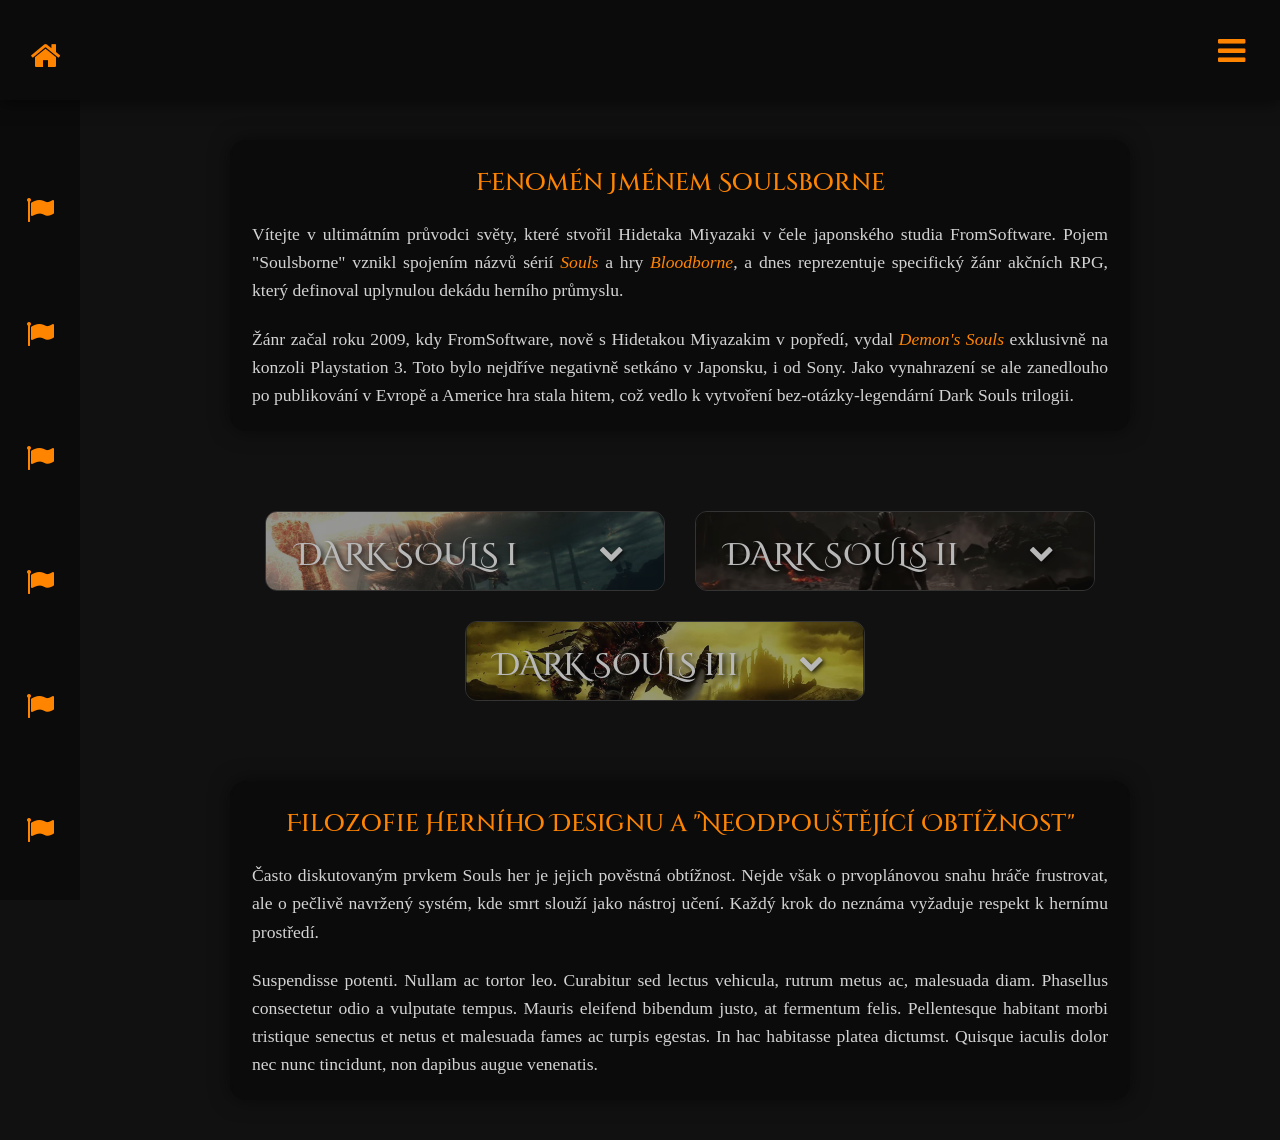
==== darksouls.html @ ad2471c4 "yup" ====
<!DOCTYPE html>
<html lang="cs">

<!-- https://developer.mozilla.org/en-US/docs/Web/CSS/Reference/Selectors/:nth-child -->

<!-- úkoly:
-->

<head>
    <meta charset="UTF-8">
    <meta name="viewport" content="width=device-width, initial-scale=1.0">
    <title>Soulsborne Univerzum | Hlavní stránka</title>
    <link rel="stylesheet" href="https://cdnjs.cloudflare.com/ajax/libs/font-awesome/4.7.0/css/font-awesome.min.css">
    <link rel="stylesheet" href="css/masterstyl.css">
    <link rel="icon" href="img/favicon.ico">
</head>

<body>
    <a href="index.html"><i class="fa fa-home"></i></a>

    <div id="headerButton"><i class="fa fa-bars"></i></div>
    <header id="header">
        <div class="row" id="row">
            <!-- Souls -->
            <div class="group" id="souls">
                <div class="darkSouls item prime" style="--item-width:100%;">
                    <a href="darksouls.html"><img src="img/header/DarkS/darkSouls.png" alt="Dark"></a>
                </div>
                <div class="item prime" id="item">
                    <a href="demonsouls.html"><img src="img/header/DS/demons.png" alt="Demon's"></a>
                </div>
                <div class="item main">
                    <a href="demonsouls.html"><img src="img/header/DS/souls.png" alt="Souls"></a>
                </div>
            </div>
            <!-- Borne -->
            <div class="group" id="BB">
                <div class="item prime">
                    <a href="bloodborne.html"><img src="img/header/BB/blood.png" alt="Blood'"></a>
                </div>
                <div class="item main">
                    <a href="bloodborne.html"><img src="img/header/BB/borne.png" alt="borne"></a>
                </div>
            </div>
            <!-- Kiro -->
            <div class="group" id="SSDT">
                <div class="item prime" style="--item-width:var(--item-width);">
                    <a href="sekiro.html"><img src="img/header/SSDT/se.png" alt="Se"></a>
                </div>
                <div class="item main">
                    <a href="sekiro.html"><img src="img/header/SSDT/kiro.png" alt="kiro"></a>
                </div>
            </div>
            <!-- Ring -->
            <div id="ER" class="group">
                <div class="er item prime">
                    <a href="eldenring.html"><img src="img/header/ER/elden.png" alt="Elden'"></a>
                </div>
                <div class="item main">
                    <a href="eldenring.html"><img src="img/header/ER/ring.png" alt="Ring"></a>
                </div>
            </div>
        </div>
    </header>

    <div class="wrapper">
        <nav class="sidebar" id="sidebar">
            <div><a href="#"><i class="fa fa-flag"></i><span class="tooltip" id="cast1">example</span></a></div>
            <div><a href="#"><i class="fa fa-flag"></i><span class="tooltip" id="cast2">example</span></a></div>
            <div><a href="#"><i class="fa fa-flag"></i><span class="tooltip" id="cast3">example</span></a></div>
            <div><a href="#"><i class="fa fa-flag"></i><span class="tooltip" id="cast4">example</span></a></div>
            <div><a href="#"><i class="fa fa-flag"></i><span class="tooltip" id="cast5">example</span></a></div>
            <div><a href="#"><i class="fa fa-flag"></i><span class="tooltip" id="cast6">example6</span></a></div>
        </nav>

        <!-- úvod -->
        <section class="content-section" id="content">
            <h1>Fenomén Jménem Soulsborne</h1>
            <p>Vítejte v ultimátním průvodci světy, které stvořil Hidetaka Miyazaki v čele japonského studia
                FromSoftware. Pojem
                "Soulsborne" vznikl spojením názvů sérií <a href=""><em>Souls</em></a> a hry <a
                    href=""><em>Bloodborne</em></a>, a dnes reprezentuje
                specifický žánr akčních RPG, který definoval uplynulou dekádu herního průmyslu.</p>

            <p>Žánr začal roku 2009, kdy FromSoftware, nově s Hidetakou Miyazakim v popředí, vydal <a
                    href=""><em>Demon's Souls</em></a> exklusivně na konzoli Playstation 3. Toto bylo nejdříve negativně
                setkáno v Japonsku, i od Sony. Jako vynahrazení se ale zanedlouho po publikování v Evropě a Americe hra
                stala hitem, což vedlo k vytvoření bez-otázky-legendární Dark Souls trilogii.</p>

            <p>

            </p>
            <!-- stranka o miyazakim a fromu -->
        </section>

        <section class="cards-grid">
            <!-- DS1 -->
            <div id="DarkSoulsCard1" class="menu-card">
                <div class="buttonHeader menu-button">
                    <span>DARK SOULS i</span><i class="fa fa-chevron-down"></i>
                </div>
                <div class="select">
                    <div><a href="darksouls1.html#">Obecné informace</a></div>
                    <div><a href="darksouls1.html#">Svět a Lore</a></div>
                    <div><a href="darksouls1.html#">Příběh</a></div>
                    <div><a href="darksouls1.html#">Postavy</a></div>
                    <div><a href="darksouls1.html#">Démoni a Bossové</a></div>
                    <div><a href="darksouls1.html#">Klíčové předměty</a></div>
                    <div><a href="darksouls1.html#">Zbroj a zbraně</a></div>
                </div>
            </div>
            <!-- DS2 -->
            <div id="DarkSoulsCard2" class="menu-card">
                <div class="buttonHeader menu-button">
                    <span>DARK SOULS ii</span><i class="fa fa-chevron-down"></i>
                </div>
                <div class="select">
                    <div><a href="darksouls2.html#">Obecné informace</a></div>
                    <div><a href="darksouls2.html#">Svět a Lore</a></div>
                    <div><a href="darksouls2.html#">Příběh</a></div>
                    <div><a href="darksouls2.html#">Postavy</a></div>
                    <div><a href="darksouls2.html#">Démoni a Bossové</a></div>
                    <div><a href="darksouls2.html#">Klíčové předměty</a></div>
                    <div><a href="darksouls2.html#">Zbroj a zbraně</a></div>
                </div>
            </div>
            <!-- DS3 -->
            <div id="DarkSoulsCard3" class="menu-card">
                <div class="buttonHeader menu-button">
                    <span>DARK SOULS iii</span><i class="fa fa-chevron-down"></i>
                </div>
                <div class="select">
                    <div><a href="darksouls3.html#">Obecné informace</a></div>
                    <div><a href="darksouls3.html#">Svět a Lore</a></div>
                    <div><a href="darksouls3.html#">Příběh</a></div>
                    <div><a href="darksouls3.html#">Postavy</a></div>
                    <div><a href="darksouls3.html#">Démoni a Bossové</a></div>
                    <div><a href="darksouls3.html#">Klíčové předměty</a></div>
                    <div><a href="darksouls3.html#">Zbroj a zbraně</a></div>
                </div>
            </div>
        </section>

        <!-- filozofie hratelnosti -->
        <section class="content-section">
            <h2>Filozofie Herního Designu a "Neodpouštějící Obtížnost"</h2>

            <p>Často diskutovaným prvkem Souls her je jejich pověstná obtížnost. Nejde však o prvoplánovou snahu
                hráče
                frustrovat, ale o pečlivě navržený systém, kde smrt slouží jako nástroj učení. Každý krok do neznáma
                vyžaduje respekt k hernímu prostředí.</p>

            <p>Suspendisse potenti. Nullam ac tortor leo. Curabitur sed lectus vehicula, rutrum metus ac, malesuada
                diam.
                Phasellus consectetur odio a vulputate tempus. Mauris eleifend bibendum justo, at fermentum felis.
                Pellentesque habitant morbi tristique senectus et netus et malesuada fames ac turpis egestas. In hac
                habitasse platea dictumst. Quisque iaculis dolor nec nunc tincidunt, non dapibus augue venenatis.
            </p>

        </section>
    </div>

    <script src="js/scripts.js"></script>

</body>

</html>
---- css/masterstyl.css ----
/* ZÁKLADNÍ NASTAVENÍ */


        @font-face {
            font-family: CinzelDecorative;
            src: url(../font/CinzelDecorative-Medium.otf);
        }

        * {
            box-sizing: border-box;
            font-family: 'Times New Roman', Times, serif;
        }

        ::-webkit-scrollbar {
            background-color: #0c0b0b;
            margin: 0;
        }

        ::-webkit-scrollbar-thumb {
            background-color: #2a2a2a;
        }

        body {
            background-color: #111;
            color: #d3d3d3;
            margin: 0;
            line-height: 1.6;
        }

        h1,
        h2,
        h3 {
            color: #ff8400;
            text-align: center;
            font-weight: normal;
            font-family: CinzelDecorative;
        }

        /* --- OBRÁZKOVÁ NAVIGACE --- */


        header {
            background-color: #0c0b0b;
            box-shadow: 0 4px 15px rgba(0, 0, 0, 0.5);
            position: sticky;
            top: 0;
            z-index: 5;
            transition: all 1s ease;
            max-height: 120px;
        }

        .row {
            display: flex;
            gap: clamp(10px, 1.5vw, 15px);
            padding: clamp(10px, 2vw, 15px);
            flex-wrap: wrap;
            justify-content: center;
            align-items: center;
            transition: opacity .5s ease;
            opacity: 0;
        }

        .cards-grid>.menu-card:last-of-type {
            position: relative;
            left: 50%
        }

        .item {
            --item-width: 400px;
            border-radius: 8px;
            overflow: hidden;
            flex-shrink: 0;
            display: flex;
        }

        .group {
            display: flex;
            gap: 0;
            cursor: pointer;
            transition: gap 0.8s ease;
        }

        .group:hover {
            gap: 5px;
        }

        .item.prime {
            max-width: 0;
            opacity: 0;
            transition: max-width 0.8s ease,
                opacity 0.8s ease;
        }

        .group:hover .item.prime,
        .group:focus-within .item.prime {
            max-width: 500px;
            opacity: 1;
        }

        .fa.fa-home {
            font-size: 32px;
            position: fixed;
            z-index: 100;
            top: 40px;
            left: 30px;
        }

        .fa.fa-bars,
        .fa.fa-times {
            position: fixed;
            z-index: 100;
            right: 0;
            top: 0;
            margin-right: 35px;
            margin-top: 35px;
            font-size: 32px;
            color: #ff8400;
            transition: all .8s ease;
            cursor: pointer;
            display: none;
        }

        .fa.fa-times {
            display: none;
        }

        .fa.fa-bars:hover,
        .fa.fa-times:hover {
            color: rgb(255, 224, 140);
        }

        .item img {
            height: clamp(45px, 6vw, 85px);
            width: auto;
            max-width: none;
            display: block;
        }

        .darkSouls img {
            width: var(--item-width);
            max-width: none;
            object-fit: cover;
            object-position: left center;
        }

        .content-section {
            max-width: 900px;
            width: 90%;
            margin: 40px auto;
            padding: 0 20px;
            border: 2px solid #0c0b0b;
            background-color: #0c0b0b;
            border-radius: 16px;
            box-shadow: 0 0 20px rgba(0, 0, 0, 0.5);
            transition: all 1s ease;
        }

        .content-section p {
            font-size: 1.1rem;
            margin-bottom: 20px;
            text-align: justify;
        }

        /*  HERNÍ KARTY */
        .cards-grid {
            display: grid;
            grid-template-columns: repeat(auto-fit, minmax(400px, 1fr));
            gap: 30px;
            max-width: 1200px;
            margin: 40px auto;
        }

        .menu-card {
            position: relative;
            text-align: center;
            display: flex;
            flex-direction: column;
            justify-content: space-evenly;
            padding: 20px;
            border-radius: 12px;
            border: 1px solid #444;
            opacity: 0.7;
            max-height: 80px;
            overflow: hidden;
            transition: all 1s cubic-bezier(0.4, 0, 0.2, 1), max-height 1.5s cubic-bezier(0.4, 0, 0.2, 1);
        }

        .menu-card.is-open {
            max-height: 500px;
            opacity: 1;
        }

        .menu-card::before {
            content: "";
            position: absolute;
            inset: 0;
            background-color: #2a2a2a;
            background-size: cover;
            background-position: center;
            opacity: .8;
            z-index: -10;
            transition: opacity .8s ease;
        }

        .menu-card.is-open.menu-card::before {
            opacity: .3;
        }

        .menu-card:hover {
            transform: translateY(-5px);
            box-shadow: 0 10px 20px rgba(0, 0, 0, 0.5);
            opacity: 1;
        }



        #DemonSoulsCard::before {
            content: "";
            background-image: url(../img/header/DS/penetratorpng.png);
        }

        #DarkSoulsCard1::before {
            content: "";
            background-image: url(../img/header/DarkS/gwyn.jpeg)
        }

        #DarkSoulsCard2::before {
            content: "";
            background-image: url(../img/header/DarkS/ds2.png);
        }

        #DarkSoulsCard3::before {
            content: "";
            background-image: url(../img/header/DarkS/DS3.jpg);
        }

        #BloodborneCard::before {
            content: "";
            background-image: url(../img/header/BB/bloodborne-cover.jpg);
        }

        #SekiroCard::before {
            content: "";
            background-image: url(../img/header/SSDT/titlescreen.jpg);
        }

        #EldenRingCard::before {
            content: "";
            background-image: url(../img/header/ER/coverart.jpg);
        }

        #DemonSoulsCard .select>div>a {
            color: #d3d3d3
        }

        #DarkSoulsCard1 .select>div>a {
            color: rgb(255, 196, 0)
        }

        #DarkSoulsCard2 .select>div>a {
            color: rgb(134, 116, 116)
        }

        #DarkSoulsCard3 .select>div>a {
            color: yellow
        }

        #BloodborneCard .select>div>a {
            color: rgb(0, 174, 255);
        }

        #EldenRingCard .select>div>a {
            color: green
        }

        .select {
            display: grid;
            grid-template-columns: 1fr 1fr;
            gap: 15px;
            font-size: 22px;
            opacity: 0;
            transition: opacity 1s ease;
            color: #ff8400;
            pointer-events: none;
            padding: 20px 0 10px 0;
            text-shadow: 1px 1px 2px rgba(0, 0, 0, 0.8);
        }

        a {
            color: #ff8400;
            text-decoration: none;
            transition: all .8s ease;

        }

        a:hover {
            color: rgb(255, 224, 140) !important;
        }

        .select>div:first-of-type>a,
        .select>div:first-of-type>a:hover {
            color: #d3d3d3 !important;
        }

        .buttonHeader {
            color: white;
            cursor: pointer;
            user-select: none;
            text-shadow: 2px 2px 4px rgba(0, 0, 0, 0.8);
            display: flex;
            justify-content: space-between;
            align-items: center;
            padding: 0 20px;
        }

        .buttonHeader>span {
            font-family: CinzelDecorative;
            scale: 1.25;
            transform: translateX(10px);
        }

        .fa.fa-chevron-down {
            transition: transform 1s ease;
        }

        .wrapper {
            margin-left: 80px;
            display: flex;
            flex-direction: column;
            align-items: center;
        }

        .sidebar {
            display: flex;
            flex-direction: column;
            gap: 40px;
            position: fixed;
            top: 100px;
            left: 0;
            width: 80px;
            height: calc(100vh - 100px);
            padding-top: 10vh;
            align-items: center;
            justify-content: space-evenly;
            background-color: #0c0b0b;
        }

        .sidebar div a {
            position: relative;
            font-size: 28px;
            display: flex;
            align-items: center;
            padding-bottom: 50px;
        }

        .buttonHeader {
            font-size: 25px;
        }

        /* --- JS TŘÍDY --- */
        .dissappear {
            display: none;
        }



        .menu-card.is-open .select {
            opacity: 1;
            transition-delay: 0.3s;
            pointer-events: all;
        }

        .menu-card.is-open .fa.fa-chevron-down {
            transform: rotate(180deg);
        }

        .tooltip {
            position: absolute;
            left: 150%;
            top: 20%;
            transform: translateY(-50%);
            background-color: #ff8400;
            color: #111;
            font-family: Arial, sans-serif;
            font-size: 14px;
            font-weight: bold;
            padding: 5px 12px;
            border-radius: 6px;
            white-space: nowrap;
            opacity: 0;
            pointer-events: none;
            transition: all 0.4s cubic-bezier(0.4, 0, 0.2, 1);
            box-shadow: 0 4px 10px rgba(0, 0, 0, 0.5);
        }

        .sidebar div a:hover .tooltip {
            opacity: 1;
            left: 130%;
        }


        @media (max-width: 1536px) {

            .row {
                display: grid;
                grid-template-rows: auto auto;
                grid-template-columns: auto auto;
            }

            #SSDT {
                transition: transform 1s ease;
            }

            #souls:hover+.group+.group {
                position: relative;
                transform: translateX(33%);
            }

            .fa.fa-bars,
            .fa.fa-times {
                display: inline;
            }

            .row {
                pointer-events: none;
            }

            header {
                max-height: 100px;
            }

            .sidebar {
                height: calc(100vh - 100px);
            }

            .sidebar::-webkit-scrollbar {
                width: 10px;
            }

            .item img {
                height: 60px;
            }
        }



        @media (max-width: 1200px) {

            #souls:hover+.group+.group,
            #BB:hover+.group+.group {
                transform: translateX(25%);
            }

            .menu-card {
                max-width: 70vw;
            }

            .cards-grid>.menu-card:last-of-type {
                left: 0
            }

            .cards-grid {
                display: flex;
                flex-direction: column;
            }

            #souls:hover {
                display: grid;
                grid-template-areas: "dark dark"
                    "demon dsouls";
                gap: 5px;
                justify-content: center;
            }

            #souls>#item {
                grid-area: demon;
                justify-self: end;
            }

            #souls>.item.main {
                grid-area: dsouls;
                justify-self: start;
            }

            #souls>.darkSouls {
                grid-area: dark;
                justify-self: center;
            }
        }

        @media (min-width: 768px) and (max-width: 1536px) {

            .group {
                transition: transform 0.8s ease;
            }

            .row:has(#SSDT:hover) #souls {
                transform: translateX(25%);
            }

            .row:has(#ER:hover) #BB {
                transform: translateX(27%);
            }
        }

        @media (max-width: 768px) {

            #souls:hover+.group+.group,
            #BB:hover+.group+.group {
                transform: translateX(0);
            }

            .wrapper {
                margin-left: 45px;
            }

            .sidebar {
                position: fixed;
                top: 0px;
                width: 45px;
                gap: 25px;
                height: 100vh;
            }

            .sidebar div a {
                font-size: 20px;
            }

            .cards-grid {
                grid-template-columns: 1fr;
            }

            .select>div {
                line-height: normal;
            }

            .wrapper {
                margin-left: 45px;
            }

            .row {
                position: fixed;
                top: 0;
                left: 0;
                width: 100vw;
                height: 100vh;
                background-color: rgba(12, 11, 11, 0.95);
                backdrop-filter: blur(8px);
                z-index: 999;

                display: flex;
                flex-direction: column;
                justify-content: center;
                align-items: center;
                gap: 20px;

                opacity: 0;
                pointer-events: none;
                transition: all 1s ease;
                margin: 0;
            }

            .row.mobile-active {
                opacity: 1;
                pointer-events: all;
            }

            .item img {
                height: clamp(50px, 8vh, 75px);
            }

            .fa.fa-bars,
            .fa.fa-times {
                z-index: 1000;
                position: fixed;
                box-shadow: 0 0 20px rgba(0, 0, 0, 0.5);
            }

        }
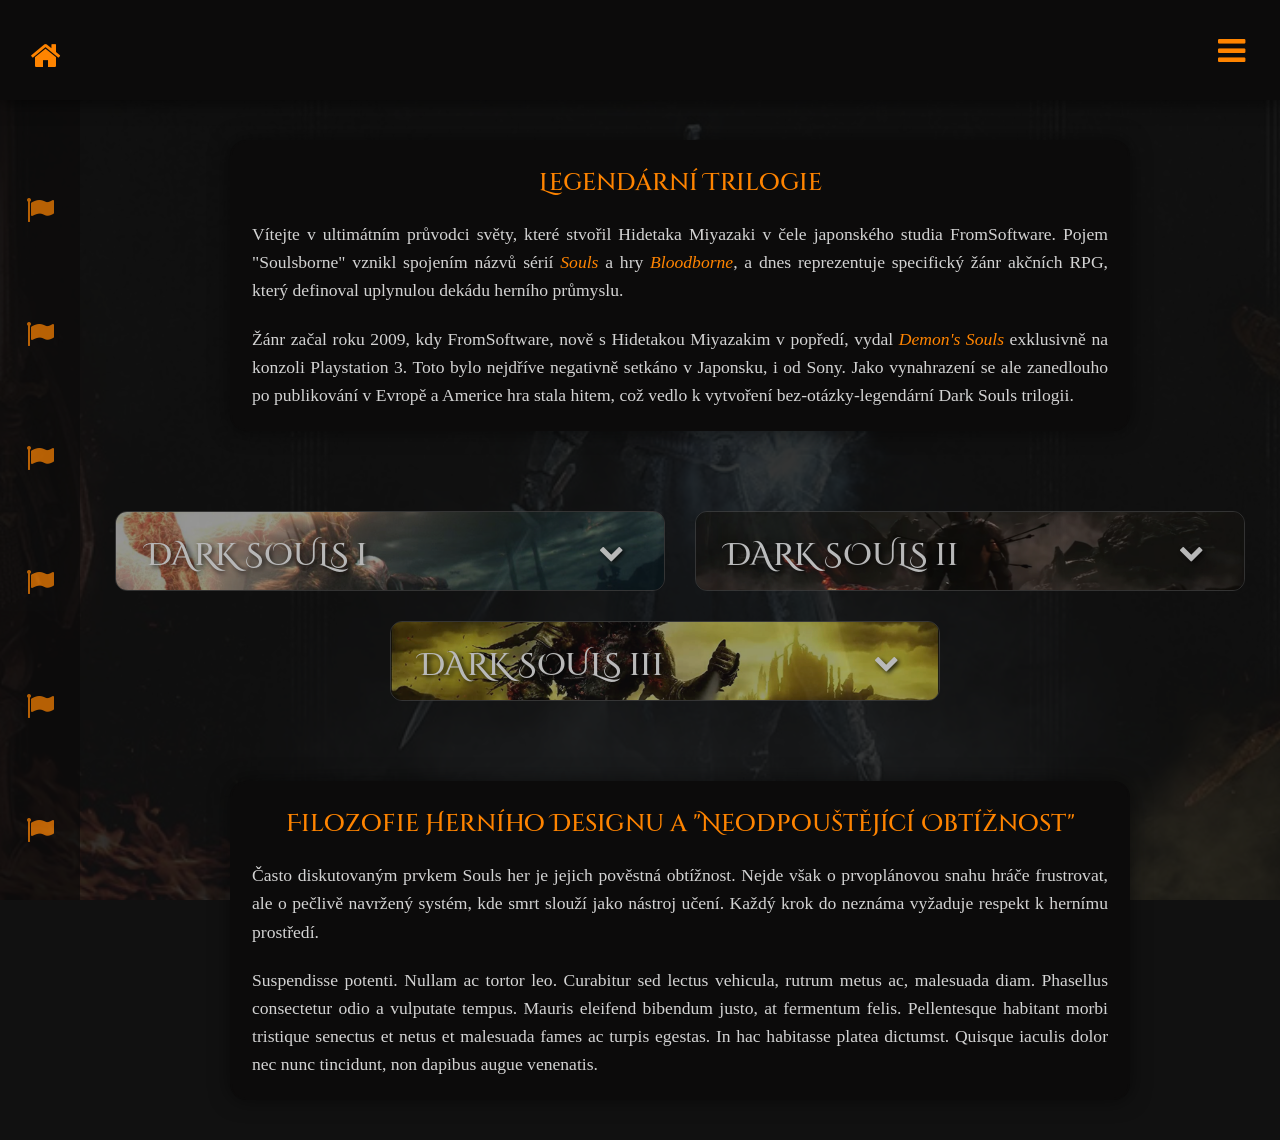
==== commit ce40a80f: "idk" ====
--- a/darksouls.html
+++ b/darksouls.html
@@ -9,13 +9,23 @@
 <head>
     <meta charset="UTF-8">
     <meta name="viewport" content="width=device-width, initial-scale=1.0">
-    <title>Soulsborne Univerzum | Hlavní stránka</title>
+    <title>Soulsborne Univerzum | Dark Souls Trilogie</title>
     <link rel="stylesheet" href="https://cdnjs.cloudflare.com/ajax/libs/font-awesome/4.7.0/css/font-awesome.min.css">
     <link rel="stylesheet" href="css/masterstyl.css">
-    <link rel="icon" href="img/favicon.ico">
+    <link rel="icon" href="img//icon/favicon.ico">
+    <style>
+        #background{
+            background-image: url(img/open-graph-dark-souls-trilogy.jpg);
+        }
+        /* h1, h2, h3{
+            color: ;
+        } */
+    </style>
 </head>
 
 <body>
+    <div id="background"></div>
+    
     <a href="index.html"><i class="fa fa-home"></i></a>
 
     <div id="headerButton"><i class="fa fa-bars"></i></div>
@@ -75,7 +85,7 @@
 
         <!-- úvod -->
         <section class="content-section" id="content">
-            <h1>Fenomén Jménem Soulsborne</h1>
+            <h1>Legendární Trilogie</h1>
             <p>Vítejte v ultimátním průvodci světy, které stvořil Hidetaka Miyazaki v čele japonského studia
                 FromSoftware. Pojem
                 "Soulsborne" vznikl spojením názvů sérií <a href=""><em>Souls</em></a> a hry <a
@@ -86,13 +96,7 @@
                     href=""><em>Demon's Souls</em></a> exklusivně na konzoli Playstation 3. Toto bylo nejdříve negativně
                 setkáno v Japonsku, i od Sony. Jako vynahrazení se ale zanedlouho po publikování v Evropě a Americe hra
                 stala hitem, což vedlo k vytvoření bez-otázky-legendární Dark Souls trilogii.</p>
-
-            <p>
-
-            </p>
-            <!-- stranka o miyazakim a fromu -->
         </section>
-
         <section class="cards-grid">
             <!-- DS1 -->
             <div id="DarkSoulsCard1" class="menu-card">
@@ -101,7 +105,7 @@
                 </div>
                 <div class="select">
                     <div><a href="darksouls1.html#">Obecné informace</a></div>
-                    <div><a href="darksouls1.html#">Svět a Lore</a></div>
+                    <div><a href="darksouls1.html#">Lordran a Lore</a></div>
                     <div><a href="darksouls1.html#">Příběh</a></div>
                     <div><a href="darksouls1.html#">Postavy</a></div>
                     <div><a href="darksouls1.html#">Démoni a Bossové</a></div>
@@ -116,7 +120,7 @@
                 </div>
                 <div class="select">
                     <div><a href="darksouls2.html#">Obecné informace</a></div>
-                    <div><a href="darksouls2.html#">Svět a Lore</a></div>
+                    <div><a href="darksouls2.html#">Drangleic a Lore</a></div>
                     <div><a href="darksouls2.html#">Příběh</a></div>
                     <div><a href="darksouls2.html#">Postavy</a></div>
                     <div><a href="darksouls2.html#">Démoni a Bossové</a></div>
@@ -131,7 +135,7 @@
                 </div>
                 <div class="select">
                     <div><a href="darksouls3.html#">Obecné informace</a></div>
-                    <div><a href="darksouls3.html#">Svět a Lore</a></div>
+                    <div><a href="darksouls3.html#">Lothric a Lore</a></div>
                     <div><a href="darksouls3.html#">Příběh</a></div>
                     <div><a href="darksouls3.html#">Postavy</a></div>
                     <div><a href="darksouls3.html#">Démoni a Bossové</a></div>
--- a/css/masterstyl.css
+++ b/css/masterstyl.css
@@ -18,6 +18,17 @@
 
         ::-webkit-scrollbar-thumb {
             background-color: #2a2a2a;
+        }
+
+        #background {
+            height: 100vh;
+            width: 100%;
+            background-size: cover;
+            background-position: center center;
+            position: fixed;
+            top: 0;
+            opacity: .15;
+            z-index: -1;
         }
 
         body {
@@ -36,6 +47,10 @@
             font-family: CinzelDecorative;
         }
 
+        :root {
+            --transition: cubic-bezier(0.4, 0, 0.2, 1);
+        }
+
         /* --- OBRÁZKOVÁ NAVIGACE --- */
 
 
@@ -45,7 +60,7 @@
             position: sticky;
             top: 0;
             z-index: 5;
-            transition: all 1s ease;
+            transition: all 1s var(--transition);
             max-height: 120px;
         }
 
@@ -56,13 +71,8 @@
             flex-wrap: wrap;
             justify-content: center;
             align-items: center;
-            transition: opacity .5s ease;
+            transition: opacity .5s var(--transition);
             opacity: 0;
-        }
-
-        .cards-grid>.menu-card:last-of-type {
-            position: relative;
-            left: 50%
         }
 
         .item {
@@ -77,7 +87,7 @@
             display: flex;
             gap: 0;
             cursor: pointer;
-            transition: gap 0.8s ease;
+            transition: gap 0.8s var(--transition);
         }
 
         .group:hover {
@@ -87,14 +97,17 @@
         .item.prime {
             max-width: 0;
             opacity: 0;
-            transition: max-width 0.8s ease,
-                opacity 0.8s ease;
-        }
-
-        .group:hover .item.prime,
-        .group:focus-within .item.prime {
+            transition: max-width 0.8s var(--transition),
+                opacity 0.8s var(--transition);
+        }
+
+        .group:hover .item.prime {
+            max-width: 300px;
+            opacity: 1;
+        }
+
+        #souls:hover .item.prime {
             max-width: 500px;
-            opacity: 1;
         }
 
         .fa.fa-home {
@@ -115,7 +128,7 @@
             margin-top: 35px;
             font-size: 32px;
             color: #ff8400;
-            transition: all .8s ease;
+            transition: all .8s var(--transition);
             cursor: pointer;
             display: none;
         }
@@ -152,7 +165,7 @@
             background-color: #0c0b0b;
             border-radius: 16px;
             box-shadow: 0 0 20px rgba(0, 0, 0, 0.5);
-            transition: all 1s ease;
+            transition: all 1s var(--transition);
         }
 
         .content-section p {
@@ -164,10 +177,18 @@
         /*  HERNÍ KARTY */
         .cards-grid {
             display: grid;
-            grid-template-columns: repeat(auto-fit, minmax(400px, 1fr));
+            /* Karty budou mít max 400px. Pokud je jich málo, neroztáhnou se na 800px. */
+            grid-template-columns: repeat(auto-fit, minmax(550px, 550px));
+            justify-content: center;
+            /* Když je karet málo, vycentruje celou mřížku doprostřed */
             gap: 30px;
             max-width: 1200px;
             margin: 40px auto;
+        }
+
+        .cards-grid:has(> :last-child:nth-child(odd))>.menu-card:last-of-type {
+            position: relative;
+            left: 50%;
         }
 
         .menu-card {
@@ -182,7 +203,7 @@
             opacity: 0.7;
             max-height: 80px;
             overflow: hidden;
-            transition: all 1s cubic-bezier(0.4, 0, 0.2, 1), max-height 1.5s cubic-bezier(0.4, 0, 0.2, 1);
+            transition: all 1s var(--transition), max-height 1.5s var(--transition);
         }
 
         .menu-card.is-open {
@@ -199,7 +220,7 @@
             background-position: center;
             opacity: .8;
             z-index: -10;
-            transition: opacity .8s ease;
+            transition: opacity .8s var(--transition);
         }
 
         .menu-card.is-open.menu-card::before {
@@ -254,7 +275,7 @@
         }
 
         #DarkSoulsCard1 .select>div>a {
-            color: rgb(255, 196, 0)
+            color: #ffc400
         }
 
         #DarkSoulsCard2 .select>div>a {
@@ -279,7 +300,7 @@
             gap: 15px;
             font-size: 22px;
             opacity: 0;
-            transition: opacity 1s ease;
+            transition: opacity 1s var(--transition);
             color: #ff8400;
             pointer-events: none;
             padding: 20px 0 10px 0;
@@ -289,7 +310,7 @@
         a {
             color: #ff8400;
             text-decoration: none;
-            transition: all .8s ease;
+            transition: all .8s var(--transition);
 
         }
 
@@ -311,6 +332,7 @@
             justify-content: space-between;
             align-items: center;
             padding: 0 20px;
+            font-size: 25px;
         }
 
         .buttonHeader>span {
@@ -320,7 +342,7 @@
         }
 
         .fa.fa-chevron-down {
-            transition: transform 1s ease;
+            transition: transform 1s var(--transition);
         }
 
         .wrapper {
@@ -343,6 +365,12 @@
             align-items: center;
             justify-content: space-evenly;
             background-color: #0c0b0b;
+            opacity: .7;
+            transition: opacity 1s var(--transition);
+        }
+
+        .sidebar:has(div a:hover) {
+            opacity: 1;
         }
 
         .sidebar div a {
@@ -351,10 +379,6 @@
             display: flex;
             align-items: center;
             padding-bottom: 50px;
-        }
-
-        .buttonHeader {
-            font-size: 25px;
         }
 
         /* --- JS TŘÍDY --- */
@@ -389,7 +413,7 @@
             white-space: nowrap;
             opacity: 0;
             pointer-events: none;
-            transition: all 0.4s cubic-bezier(0.4, 0, 0.2, 1);
+            transition: all 0.4s var(--transition);
             box-shadow: 0 4px 10px rgba(0, 0, 0, 0.5);
         }
 
@@ -408,7 +432,7 @@
             }
 
             #SSDT {
-                transition: transform 1s ease;
+                transition: transform 1s var(--transition);
             }
 
             #souls:hover+.group+.group {
@@ -455,13 +479,13 @@
                 max-width: 70vw;
             }
 
-            .cards-grid>.menu-card:last-of-type {
-                left: 0
-            }
-
             .cards-grid {
                 display: flex;
                 flex-direction: column;
+            }
+
+            .cards-grid:has(> :last-child:nth-child(odd))>.menu-card:last-of-type {
+                left: 0;
             }
 
             #souls:hover {
@@ -491,7 +515,7 @@
         @media (min-width: 768px) and (max-width: 1536px) {
 
             .group {
-                transition: transform 0.8s ease;
+                transition: transform 0.8s var(--transition);
             }
 
             .row:has(#SSDT:hover) #souls {
@@ -556,7 +580,7 @@
 
                 opacity: 0;
                 pointer-events: none;
-                transition: all 1s ease;
+                transition: all 1s var(--transition);
                 margin: 0;
             }
 
